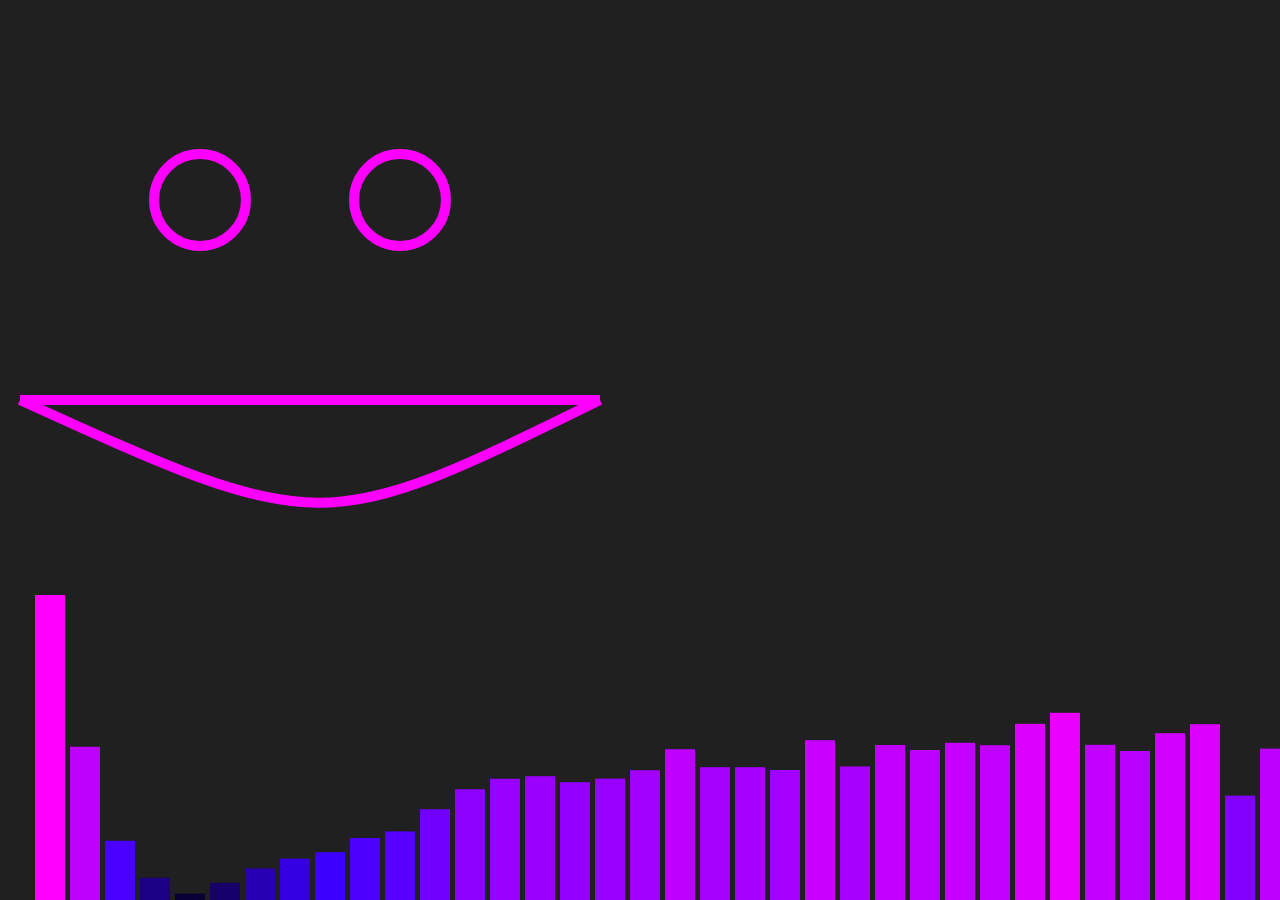
==== visualizer.html @ af3dd208 "Add stuff" ====
<!doctype html>
<html>
  <head>
    <meta charset="utf-8" />
    <script type="module" src="sketch.js"></script>
    <link rel="stylesheet" href="./main.css" />
  </head>
  <body style="background-color: #202020;">
    <canvas class="canvas" id="tutorial"></canvas>

  </body>
</html>
---- main.css ----
*
{
    margin: 0;
    padding: 0;
}

html,
body
{
    overflow: hidden;
}

.canvas
{
    position: fixed;
    top: 0;
    left: 0;
    outline: none;
}
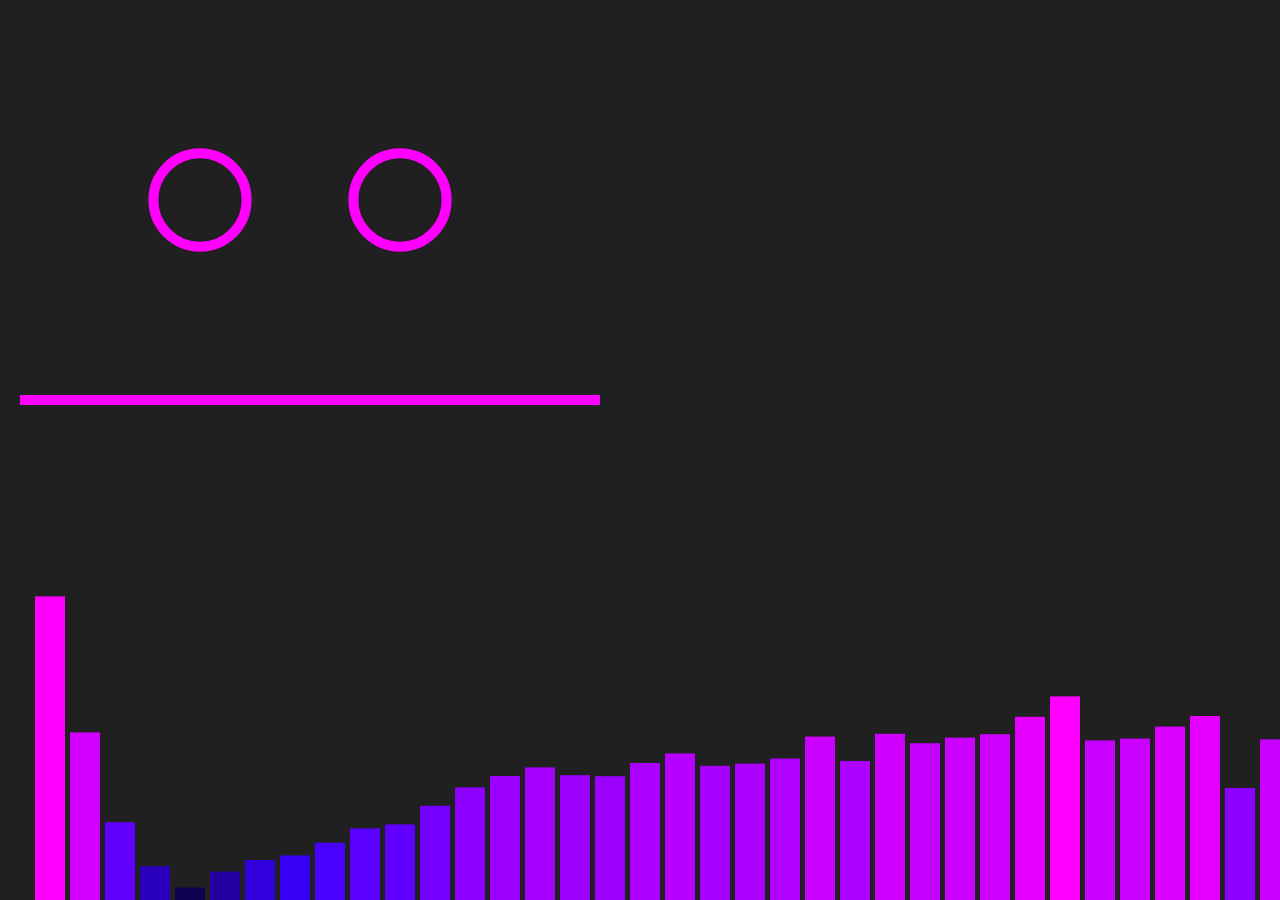
==== commit 1837e8c2: "Bezier mouth wont draw" ====
--- a/visualizer.html
+++ b/visualizer.html
@@ -6,7 +6,10 @@
     <link rel="stylesheet" href="./main.css" />
   </head>
   <body style="background-color: #202020;">
-    <canvas class="canvas" id="tutorial"></canvas>
+    <div class="visualizer-wrapper">
+    <canvas class="canvas" id="pattern"></canvas>
+    <canvas class="canvas" id="spectrum"></canvas>
+  </div>
 
   </body>
 </html>--- a/main.css
+++ b/main.css
@@ -10,10 +10,20 @@
     overflow: hidden;
 }
 
-.canvas
+#spectrum
 {
-    position: fixed;
-    top: 0;
-    left: 0;
+  
     outline: none;
+}
+
+#pattern
+{
+    
+    outline: none;
+}
+
+.visualizer-wrapper{
+    display: flex;
+    height: 100vh;
+    flex-direction: column;
 }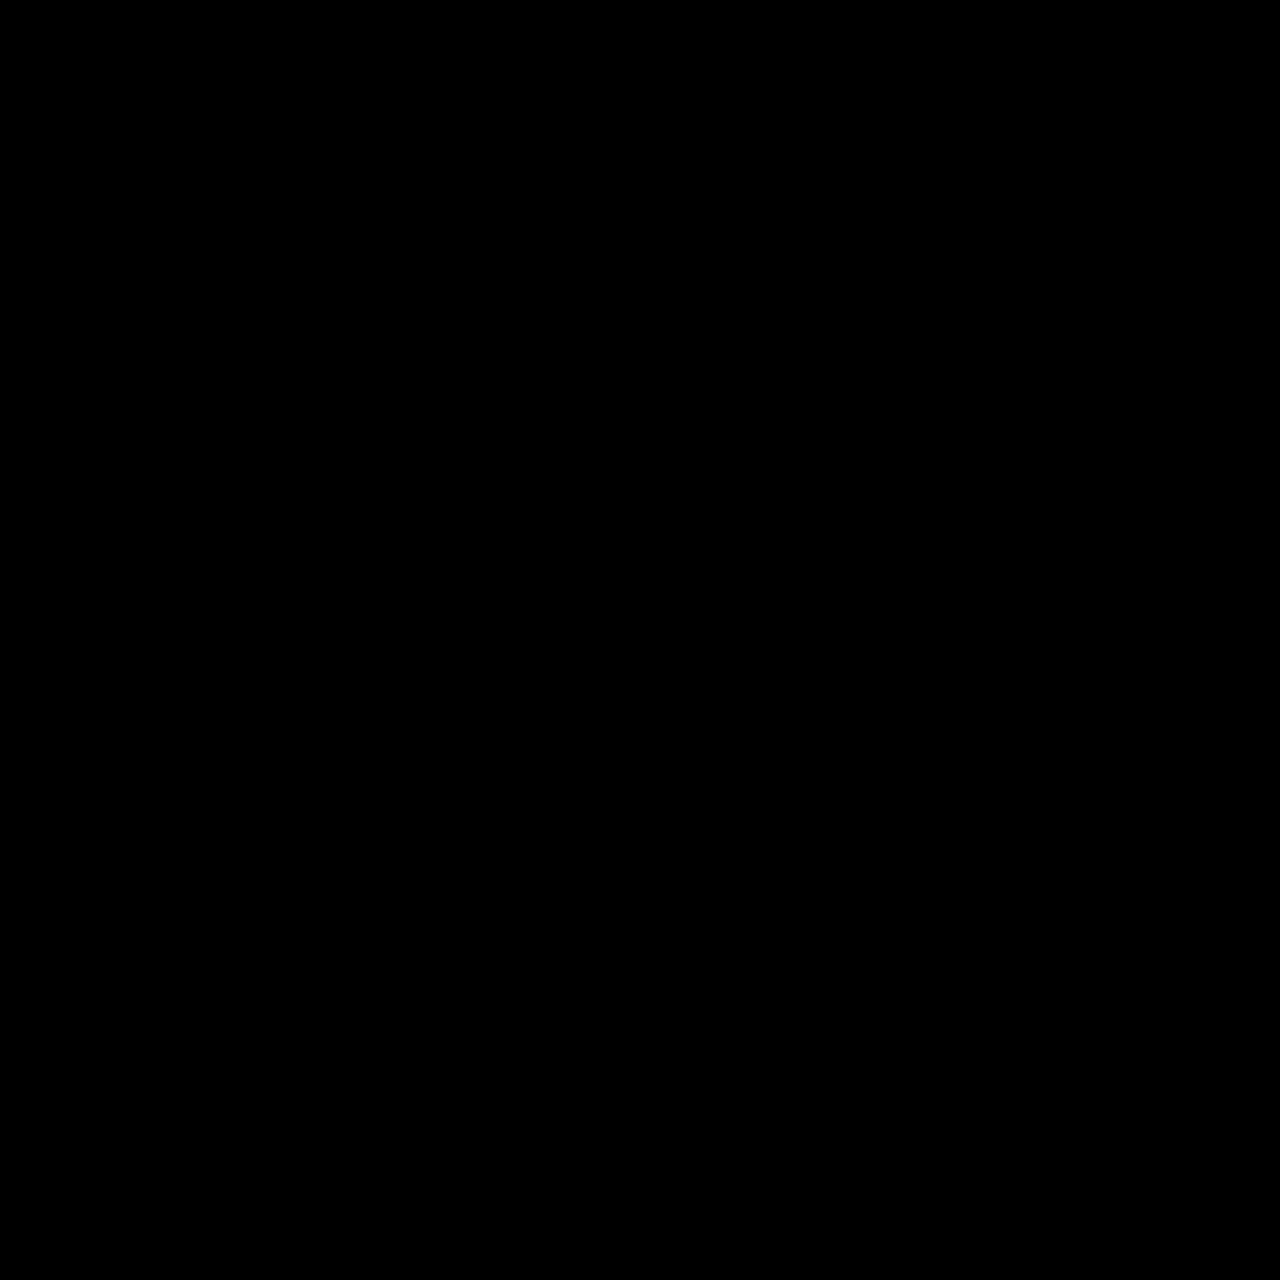
==== commit c6372b6f: "Very nice, im done" ====
--- a/visualizer.html
+++ b/visualizer.html
@@ -5,7 +5,7 @@
     <script type="module" src="sketch.js"></script>
     <link rel="stylesheet" href="./main.css" />
   </head>
-  <body style="background-color: #202020;">
+  <body style="background-color: #000000;">
     <div class="visualizer-wrapper">
     <canvas class="canvas" id="pattern"></canvas>
     <canvas class="canvas" id="spectrum"></canvas>
--- a/main.css
+++ b/main.css
@@ -12,13 +12,11 @@
 
 #spectrum
 {
-  
     outline: none;
 }
 
 #pattern
 {
-    
     outline: none;
 }
 
